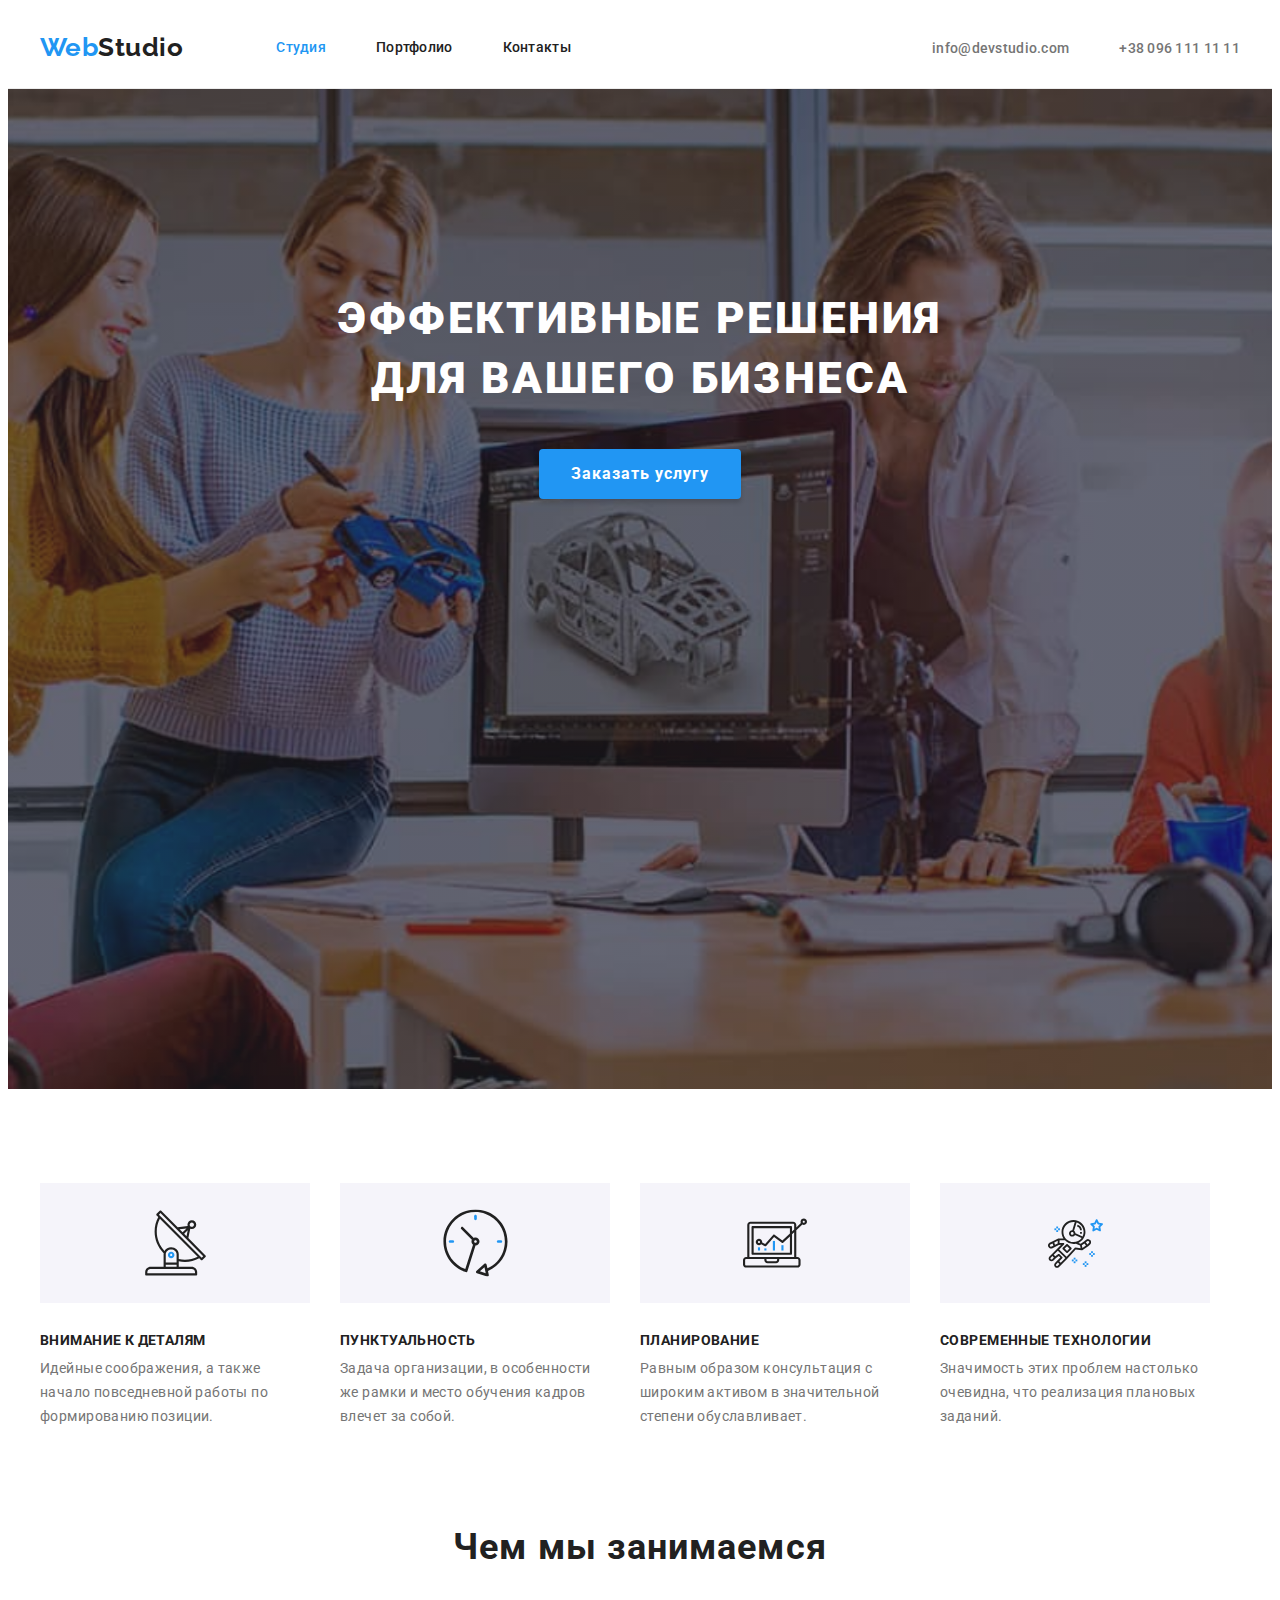
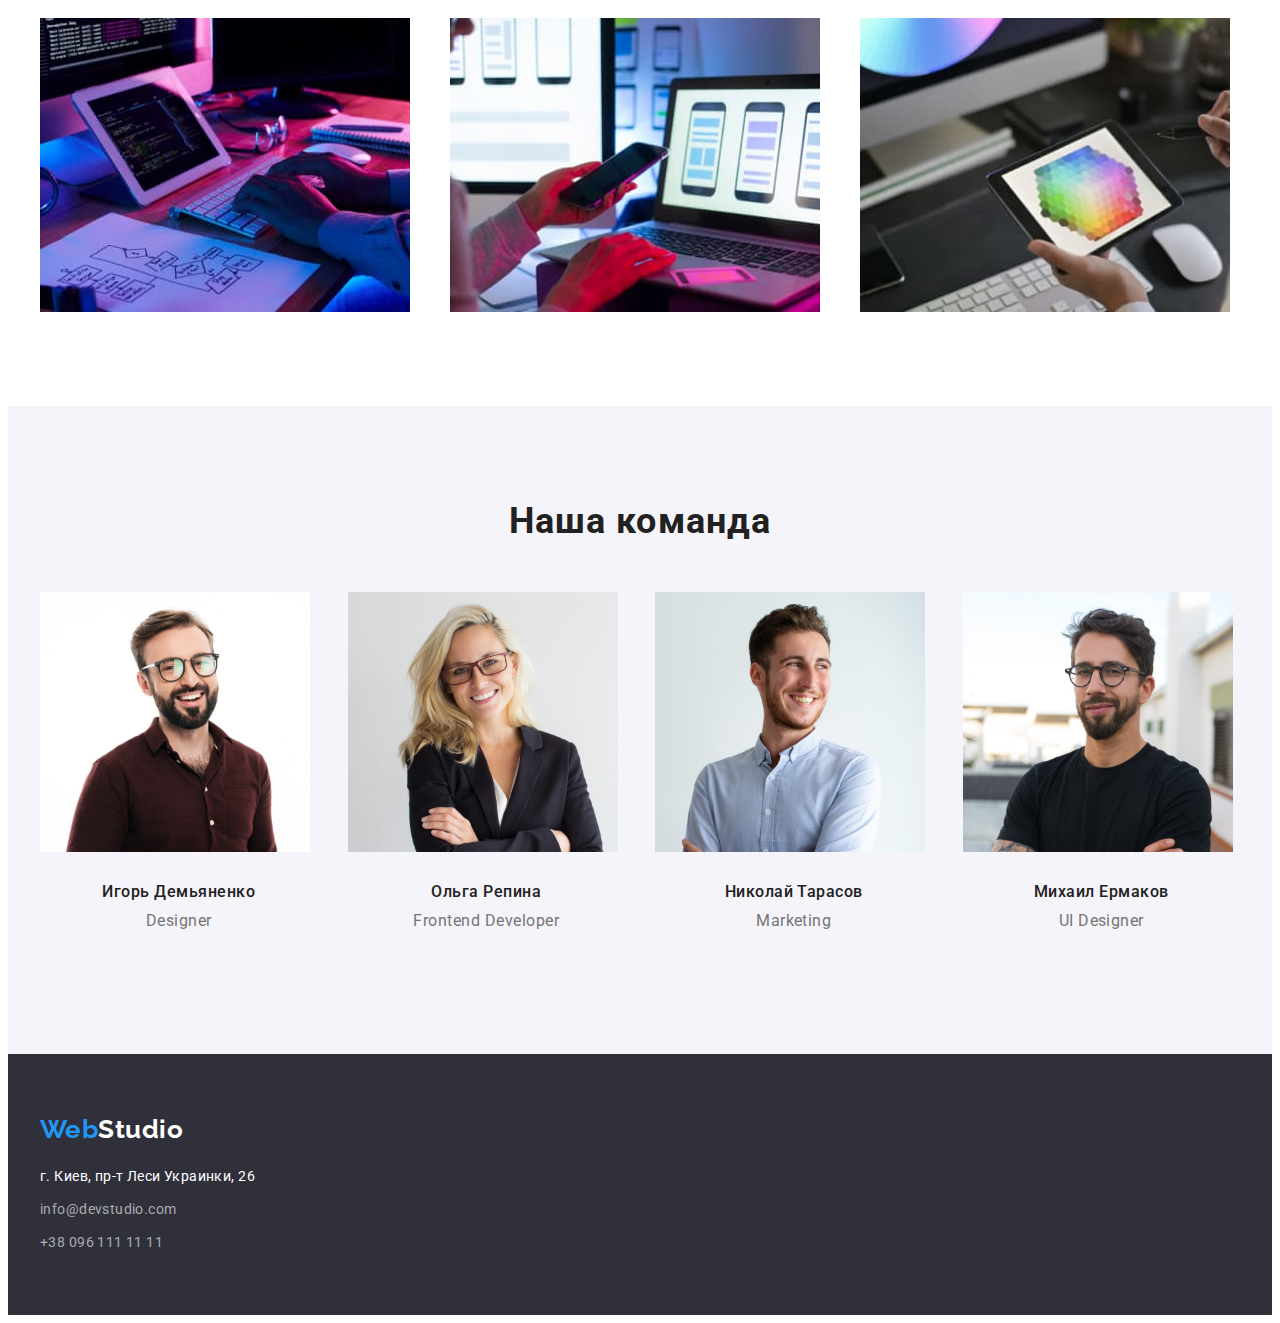
==== index.html @ 7c93a93b "иконки "наши преимущества"" ====
<!DOCTYPE html>
<html lang="ru">
  <head>
    <meta charset="UTF-8" />
    <meta http-equiv="X-UA-Compatible" content="IE=edge" />
    <meta name="viewport" content="width=device-width, initial-scale=1.0" />
    <title>WebStudio</title>
    <link rel="preconnect" href="https://fonts.googleapis.com" />
    <link rel="preconnect" href="https://fonts.gstatic.com" crossorigin />
    <link
      href="https://fonts.googleapis.com/css2?family=Raleway:wght@700&family=Roboto:wght@400;500;700;900&display=swap"
      rel="stylesheet"
    />
    <link
      rel="stylesheet"
      href="https://cdnjs.cloudflare.com/ajax/libs/modern-normalize/1.1.0/modern-normalize.min.css"
      integrity="sha512-wpPYUAdjBVSE4KJnH1VR1HeZfpl1ub8YT/NKx4PuQ5NmX2tKuGu6U/JRp5y+Y8XG2tV+wKQpNHVUX03MfMFn9Q=="
      crossorigin="anonymous"
      referrerpolicy="no-referrer"
    />
    <link rel="stylesheet" href="./css/styles.css" />
  </head>
  <body>
    <!----------------------------------------------site (header шапка)----------------------------------------->
    <header>
      <div class="container">
        <nav class="main-nav">
          <a href="./index.html" class="nav-link-logo">Web<span class="partlogo">Studio</span></a>
          <ul class="site-nav">
            <li class="item">
              <a class="link current" href="./index.html" target="_self">Студия</a>
            </li>
            <li class="item">
              <a class="link" href="./portfolio.html" target="_self">Портфолио</a>
            </li>
            <li class="item"><a class="link" href="">Контакты</a></li>
          </ul>

          <ul class="auth-nav">
            <li class="item">
              <a class="link" href="mailto:info@devstudio.com">info@devstudio.com</a>
            </li>
            <li class="item"><a class="link" href="tel:+380961111111">+38 096 111 11 11</a></li>
          </ul>
        </nav>
      </div>
    </header>
    <!---------------------------------------------hero section (секция герой)----------------------------------->
    <main>
      <section class="section-hero overlay">
        <div class="text-hero">
          <h1 class="hero-title">Эффективные решения для вашего бизнеса</h1>
        </div>
        <button class="hero-button" type="button">Заказать услугу</button>
      </section>
      <!---------------------------------------------section block (блок секций)--------------------------------->
      <section class="section-block section">
        <div class="container">
          <h2 class="vizually-hidden">Особенности</h2>

          <ul class="main-item ul">
            <li class="list-item icon-antenna">
              <h3 class="advant-title">Внимание к деталям</h3>
              <p class="subtitle">
                Идейные соображения, а также начало повседневной работы по формированию позиции.
              </p>
            </li>
            <li class="list-item icon-clock">
              <h3 class="advant-title">Пунктуальность</h3>
              <p class="subtitle">
                Задача организации, в особенности же рамки и место обучения кадров влечет за собой.
              </p>
            </li>
            <li class="list-item icon-diagram">
              <h3 class="advant-title">Планирование</h3>
              <p class="subtitle">
                Равным образом консультация с широким активом в значительной степени обуславливает.
              </p>
            </li>
            <li class="list-item icon-astronaut">
              <h3 class="advant-title">Современные технологии</h3>
              <p class="subtitle">
                Значимость этих проблем настолько очевидна, что реализация плановых заданий.
              </p>
            </li>
          </ul>
        </div>
      </section>
      <!----------------------------------------------testimonial section (чем мы занимаемся)------------------------------------------>
      <section class="section-portfolio">
        <div class="container">
          <h2 class="section-title">Чем мы занимаемся</h2>
          <ul class="gallery-flex">
            <li class="masters-item">
              <img
                class="card-image no-gap"
                src="./images/mp1.jpg"
                alt="мужчина печатает на клавиатуре"
                width="370"
              />
            </li>
            <li class="masters-item">
              <img
                class="card-image no-gap"
                src="./images/mp2.jpg"
                alt="смартфон возле ноутбука"
                width="370"
              />
            </li>
            <li class="masters-item">
              <img
                class="card-image no-gap"
                src="./images/mp3.jpg"
                alt="изображение на планшете"
                width="370"
              />
            </li>
          </ul>
        </div>
      </section>
      <!----------------------------------------------command section (наша команда)------------------------------------------>
      <section class="section-command section">
        <div class="container">
          <h2 class="section-title-desc">Наша команда</h2>
          <ul class="command-flex">
            <li class="command">
              <img
                class="card-image no-gap"
                src="./images/product-designer.jpg"
                alt="учасник команды"
                width="270"
              />
              <div class="workers">
                <h3 class="section-name">Игорь Демьяненко</h3>
                <p class="subtitle-profession">Designer</p>
              </div>
            </li>
            <li class="command">
              <img
                class="card-image no-gap"
                src="./images/frontend-developer.jpg"
                alt="учасница команды"
                width="270"
              />
              <div class="workers">
                <h3 class="section-name">Ольга Репина</h3>
                <p class="subtitle-profession">Frontend Developer</p>
              </div>
            </li>
            <li class="command">
              <img
                class="card-image no-gap"
                src="./images/marketing.jpg"
                alt="учасник команды"
                width="270"
              />
              <div class="workers">
                <h3 class="section-name">Николай Тарасов</h3>
                <p class="subtitle-profession">Marketing</p>
              </div>
            </li>
            <li class="command">
              <img
                class="card-image no-gap"
                src="./images/ui-designer.jpg"
                alt="учасник команды"
                width="270"
              />
              <div class="workers">
                <h3 class="section-name">Михаил Ермаков</h3>
                <p class="subtitle-profession">UI Designer</p>
              </div>
            </li>
          </ul>
        </div>
      </section>
    </main>
    <!----------------------------------------------footer (подвал)---------------------------------------->
    <footer class="footer">
      <div class="container">
        <a class="logo-footer" href="./index.html">Web<span class="footerlogo">Studio</span></a>
        <address>
          <ul>
            <li>
              <a
                class="link aside-link"
                href="https://goo.gl/maps/vPPs6A4afEgHFddDA"
                target="_blank"
                rel="noopener noreferrer"
                >г. Киев, пр-т Леси Украинки, 26 <br />
              </a>
            </li>
            <li>
              <a class="link-footer mail" href="mailto:info@devstudio.com">info@devstudio.com</a>
              <br />
            </li>
            <li><a class="link-footer" href="tel:+380961111111">+38 096 111 11 11</a></li>
          </ul>
        </address>
      </div>
    </footer>
  </body>
</html>
---- css/styles.css ----
/* цвет основного текста #212121;*/
/* цвет текста #757575 */
/* цвет фона шапки #ffffff;*/
/* цвет текста секции герой */
/* акцент #2196F3 */
/* цвет фона (акцента) вторичный #2F303A;*/
/* цвет фона чем мы занимаемся #E5E5E5; */
/* цвет фона наша команда #F5F4FA; */
/* подвал линки rgba(255, 255, 255, 0.6); */
/* текст адреса #ffffff */

:root {
  --primary-text-color: #212121;
  --title-text-color: #757575;
  --hero-text-color: #ffffff;
  --primary-white-color: #ffffff;
  --secondary-background-color: #2f303a;
  --secondary-fon-color: #e5e5e5;
  --accent-color: #2196f3;
  --secondary-command-color: #f5f4fa;
  --footer-link-color: rgba(255, 255, 255, 0.6);
  --address-text-color: #ffffff;
}

body {
  background-color: var(--primary-white-color);
  color: var(--primary-text-color);
  font-family: Roboto, sans-serif;
  letter-spacing: 0.03em;
}

p,
h1,
h2,
h3,
h4,
h5,
h6 {
  margin: 0;
  font-family: Roboto, sans-serif;
}

ul,
ol,
li {
  margin: 0;
  padding-left: 0;
}

ul {
  list-style: none;
}

.container {
  padding-left: 15px;
  padding-right: 15px;
  margin-left: auto;
  margin-right: auto;

  width: 1200px;
}

.link {
  text-decoration: none;
  color: var(--primary-text-color);
}

header {
  height: 80px;
  border-bottom: 1px solid #ececec;
}

/* ----------------------Logo-------------------------*/
.nav-link-logo {
  padding-top: 24px;
  padding-bottom: 25px;

  text-decoration: none;
  color: var(--accent-color);
  font-family: Raleway, sans-serif;
  font-weight: 700;
  font-size: 26px;
  line-height: 1.19;
}

.nav-link-logo:hover,
.nav-link-logo:focus {
  color: var(--accent-color);
}

.partlogo {
  color: var(--primary-text-color);
  font-family: Raleway, sans-serif;
  font-weight: 700;
  font-size: 26px;
  line-height: 1.19;
}

/* ---------------------навигация сайта------------------------ */

.main-nav {
  display: flex;
  align-items: center;
  justify-content: start;
}

.current {
  color: var(--accent-color);
}

.site-nav {
  display: flex;
  margin-left: 93px;
  font-weight: 500;
  font-size: 14px;
  line-height: 1.14;
  letter-spacing: 0.02em;
}

.site-nav .item + .item {
  margin-left: 50px;
}

.site-nav .link {
  display: block;
  padding-top: 32px;
  padding-bottom: 32px;
}

.site-nav .link:hover,
.site-nav .link:focus {
  color: var(--accent-color);
}

.vizually-hidden {
  position: absolute;
  clip: rect(0 0 0 0);
  width: 1px;
  height: 1px;
  margin: -1px;
}

/* ----------------------список адресов------------------------- */
.auth-nav {
  display: flex;
  margin-left: auto;
}

.auth-nav .item + .item {
  margin-left: 50px;
}

.auth-nav .link {
  color: var(--title-text-color);
  font-weight: 500;
  font-size: 14px;
  line-height: 1.14;
  letter-spacing: 0.02em;
}

.auth-nav .link:hover,
.auth-nav .link:focus {
  color: var(--accent-color);
}

/* ----------------------секция герой-----------------------------*/

.section-hero {
  background-color: var(--secondary-background-color);
  text-align: center;
  padding: 200px 0px;
}

.section-hero.overlay {
  max-width: 1600px;
  min-height: 600px;
  margin-left: auto;
  margin-right: auto;
  background-image: linear-gradient(to right, rgba(47, 48, 58, 0.4), rgba(47, 48, 58, 0.4)),
    url('../images/img\ iverlay.jpg');
  background-repeat: no-repeat;
  background-size: cover;
  background-position: center;
}

.text-hero {
  width: 696px;
  margin-left: auto;
  margin-right: auto;
}

.hero-title {
  color: var(--hero-text-color);
  margin-bottom: 40px;
  font-weight: 900;
  font-size: 44px;
  line-height: 1.36;
  letter-spacing: 0.06em;
  text-transform: uppercase;
}

/* ---------------------------кнопки--------------------------- */
.hero-button {
  display: inline-block;
  padding: 10px 32px;
  min-width: 200px;
  height: 50px;

  color: var(--hero-text-color);
  background-color: var(--accent-color);
  font-family: Roboto, sans-serif;
  font-weight: 700;
  font-size: 16px;
  line-height: 1.87;
  text-align: center;

  letter-spacing: 0.06em;
  cursor: pointer;
  border: none;
  border-radius: 4px;
  box-shadow: 0px 4px 4px rgba(0, 0, 0, 0.15);
}

.hero-button:hover,
.hero-button:focus {
  color: var(--primary-text-color);
  background-color: var(--hero-text-color);
}

/* -----------------блок секций (чем мы занимаемся)------------------- */

.section-block {
  display: block;
  background-color: var(--primary-white-color);

  padding-top: 94px;
  padding-bottom: 94px;
}

.main-item {
  display: flex;
}

.list-item::before {
  display: block;
  content: '';
  height: 120px;
  margin-bottom: 30px;
  background-size: contain;
  background-repeat: no-repeat;
  background-position: center;
  background-color: #f5f4fa;
}

.icon-antenna::before {
  background-image: url('../images/antenna.svg');
  background-size: 65px 70px
}


.icon-clock::before {
  background-image: url("../images/clock.svg");
  background-size: 67px 70px;
}

.icon-diagram::before {
  background-image: url("../images/diagram.svg");
  background-size: 70px 64px;
}

.icon-astronaut::before {
  background-image: url("../images/astronaut.svg");
  background-size: 55px 61px;
}


.main-item .list-item {
  width: 270px;
  margin: 0 15px;
}

.list-item:last-child {
  margin-right: 0;
}
.list-item:first-child {
  margin-left: 0;
}

.advant-title {
  margin-bottom: 10px;

  font-weight: 700;
  font-size: 14px;
  height: 14px;
  line-height: 1.14;
  letter-spacing: 0.03em;
  text-transform: uppercase;
}

.subtitle {
  color: var(--title-text-color);
  font-size: 14px;
  height: 75px;
  line-height: 1.71;
  letter-spacing: 0.03em;
}

.section-portfolio {
  display: block;
  background-color: var(--primary-white-color);

  padding-top: 0px;
  padding-bottom: 94px;
}

.section-title {
  margin-bottom: 50px;

  font-weight: 700;
  font-size: 36px;
  line-height: 1.17;
  text-align: center;
  letter-spacing: 0.03em;
}

.gallery-flex {
  display: flex;
  margin-left: -30px;
}

/* .masters-item:not(:last-child) {
  margin-right: 30px;
}
.masters-item {
  width: calc((100% - 60px) / 3);
} */

/* .masters-item {
  width: calc((100% - 90px) / 3);
  margin-left: 30px;
} */

.masters-item {
  width: calc(100% / 3 - 30px);
  margin-left: 30px;
}

.card-image.no-gap {
  display: block;
}

/* ------------------------------наша команда------------------------------ */
.section-command {
  background-color: var(--secondary-command-color);
  padding-top: 94px;
  padding-bottom: 94px;
}

.command-flex {
  display: flex;
  margin-left: -30px;
}

.command {
  flex-basis: calc(100% / 3 - 30px);
  margin-left: 30px;
}

.section-title-desc {
  margin-bottom: 50px;

  font-weight: 700;
  font-size: 36px;
  line-height: 1.17;
  text-align: center;
  letter-spacing: 0.03em;
}

.workers {
  padding-top: 30px;
  padding-bottom: 30px;
}

.section-name {
  margin-bottom: 10px;

  font-weight: 500;
  font-size: 16px;
  line-height: 1.19;
  text-align: center;
  letter-spacing: 0.03em;
}

.subtitle-profession {
  color: var(--title-text-color);

  font-size: 16px;
  line-height: 1.19;
  text-align: center;
  letter-spacing: 0.03em;
}

/* ---------------------------подвал (footer)------------------------- */

.footer {
  background-color: var(--secondary-background-color);
  padding-top: 60px;
  padding-bottom: 60px;
}

.link.aside-link {
  display: inline-block;
  margin-bottom: 9px;
  color: var(--address-text-color);
  font-style: normal;
  font-size: 14px;
  line-height: 1.7;
  letter-spacing: 0.03em;
}

.link-footer {
  display: inline-block;
  color: var(--footer-link-color);
  text-decoration: none;
  font-style: normal;
  font-weight: 400;
  font-size: 14px;
  line-height: 1.7;
  letter-spacing: 0.03em;
}

.logo-footer {
  margin-bottom: 20px;
  display: inline-block;

  text-decoration: none;
  color: var(--accent-color);
  font-family: Raleway, sans-serif;
  font-weight: 700;
  font-size: 26px;
  line-height: 1.19;
}

.logo-footer:hover,
.logo-footer:focus {
  color: var(--accent-color);
}

.footerlogo {
  color: #ffffff;
  font-family: Raleway, sans-serif;
  font-weight: 700;
  font-size: 26px;
  line-height: 1.19;
}

.link-footer.mail {
  margin-bottom: 9px;
}

/* -----------------------------------------------------Стили для Портфолио------------------------------------------------- */

/* ----------------------------кнопки (button), ilter---------------------------- */
.block-filter {
  padding-top: 94px;
  padding-bottom: 94px;
}

.btn-flex {
  display: flex;
  margin-bottom: 50px;
  align-items: center;
  justify-content: center;
}

.button {
  color: var(--primary-text-color);
  padding: 6px 22px;

  font-family: Roboto, sans-serif;
  font-weight: 500;
  font-size: 16px;
  line-height: 1.6;
  text-align: center;
  letter-spacing: 0.03em;
  cursor: pointer;

  border: 1px solid transparent;
  border-radius: 4px;
}

button:hover,
button:focus {
  background-color: var(--accent-color);
  color: var(--primary-white-color);
}

.workin {
  background-color: var(--primary-white-color);
  margin-left: auto;
  margin-right: auto;
}

.work-card {
  padding: 20px 24px;
  border-left: 1px solid #eeeeee;
  border-right: 1px solid #eeeeee;
  border-bottom: 1px solid #eeeeee;
}

.section-title-work {
  margin-bottom: 4px;

  color: var(--primary-text-color);
  font-weight: 700;
  font-size: 18px;
  line-height: 2;
  letter-spacing: 0.06em;
}

.block-work .subtitle-work {
  color: var(--title-text-color);
  font-size: 16px;
  line-height: 1.9;
  letter-spacing: 0.03em;
}

/* .filter-flex {
  margin-right: 8px;
} */

/* .filter-flex:last-child {
  margin-right: 0;
} */

.filter-flex:not(:last-child) {
  margin-right: 8px;
}

.block-work {
  background-color: var(--primary-white-color);
  display: flex;
  flex-wrap: wrap;
  margin-left: -30px;
  margin-bottom: -30px;
}

/* margin-right: 30px;
  margin-bottom: 30px; */

.flex-conteiner {
  flex-basis: calc(100% / 3 - 30px);
  margin-left: 30px;
  margin-bottom: 30px;
}
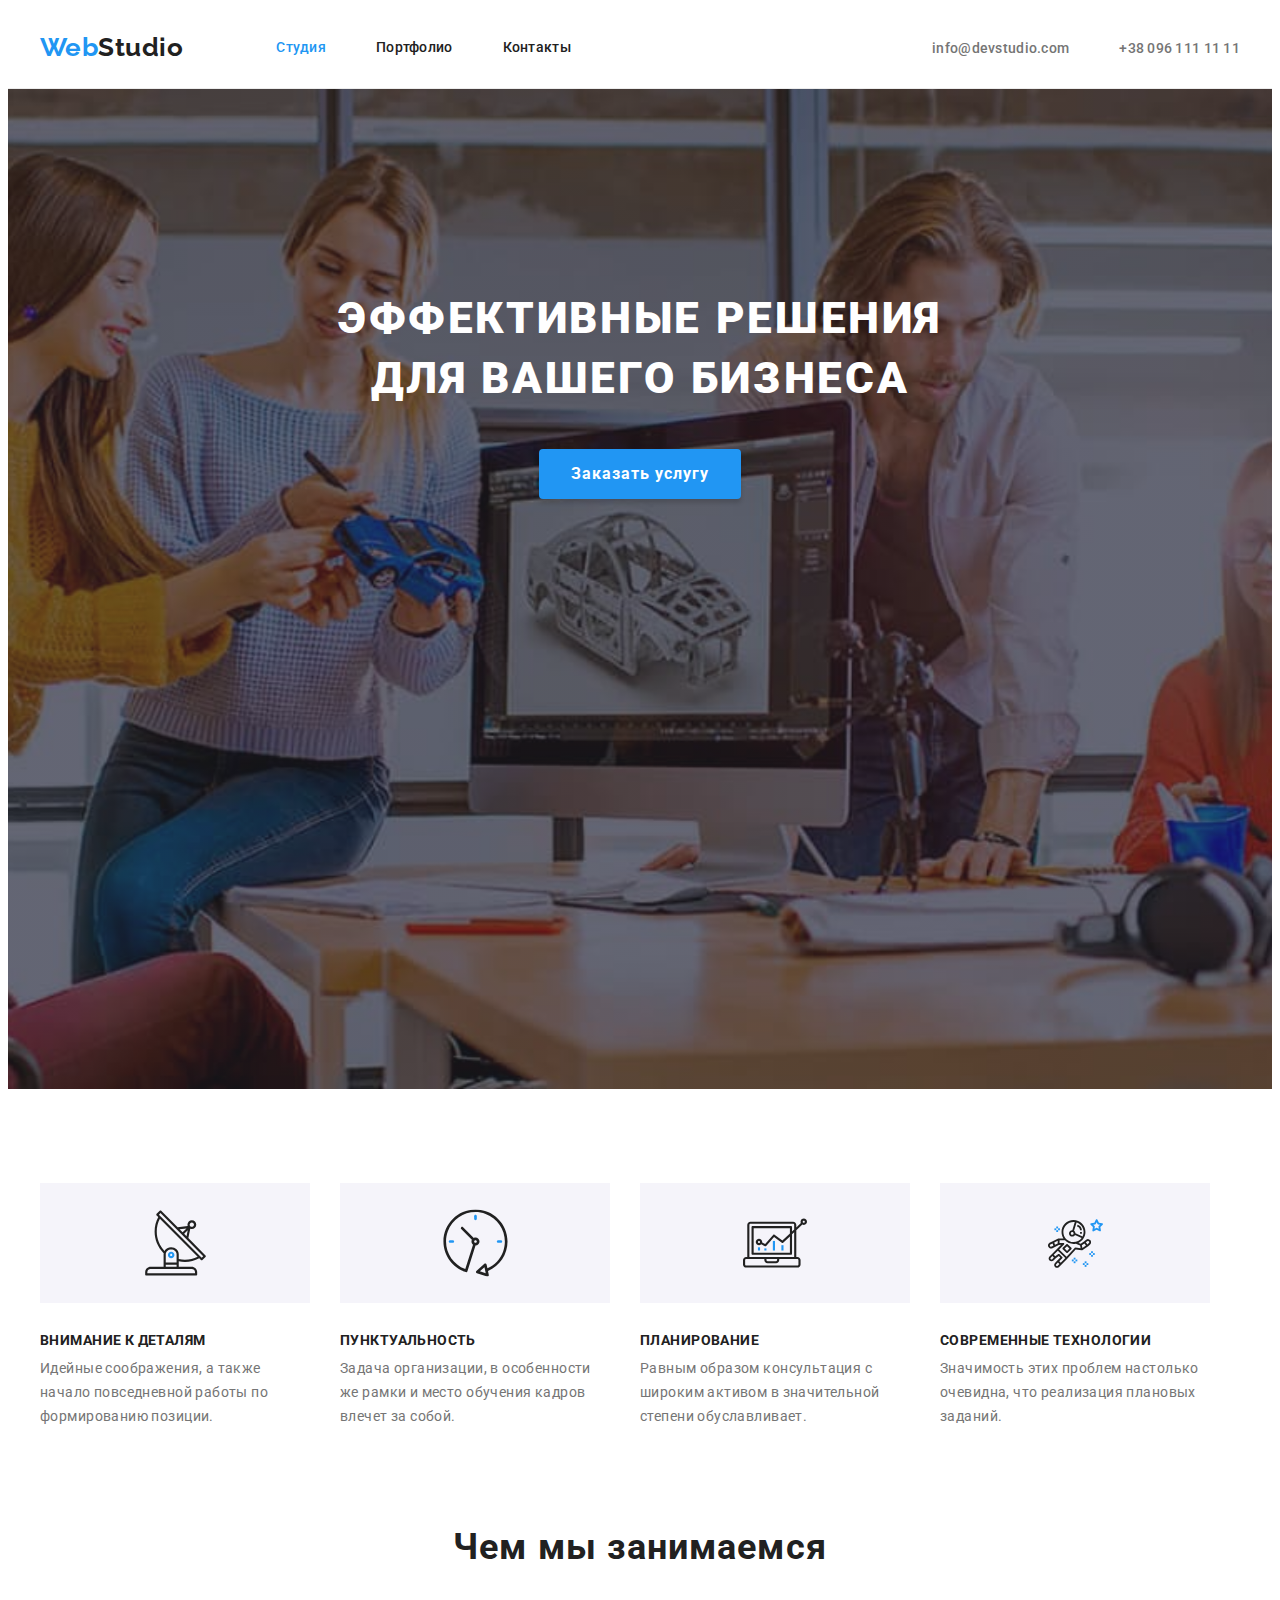
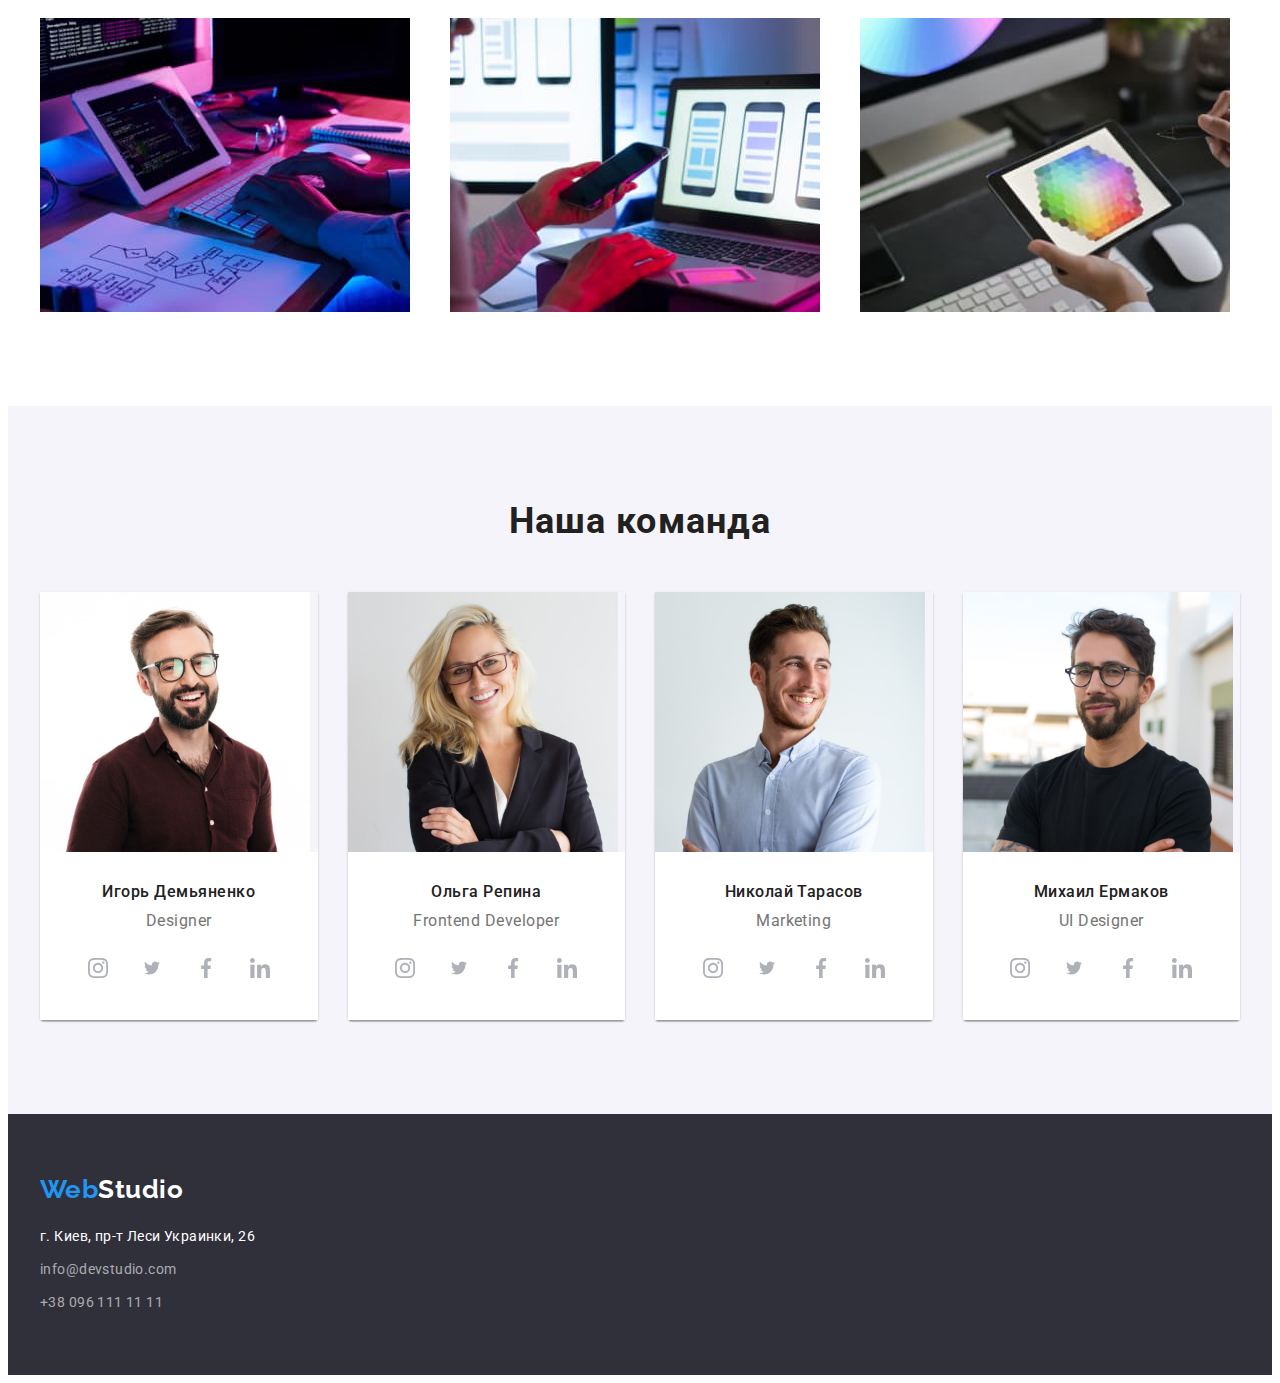
==== commit 99fde3a4: "soclink svg" ====
--- a/index.html
+++ b/index.html
@@ -133,6 +133,39 @@
               <div class="workers">
                 <h3 class="section-name">Игорь Демьяненко</h3>
                 <p class="subtitle-profession">Designer</p>
+                <ul class="actions">
+                  <li class="masters-soc-item">
+                    <a href="" class="link-svg">
+                      <svg class="svg-soc-icon" width="20" height="20">
+                        <use href="./images/svg icon/symbol-defs.svg#icon-instagram"></use>
+                      </svg>
+                    </a>
+                  </li>
+
+                  <li class="masters-soc-item">
+                    <a href="" class="link-svg">
+                      <svg class="svg-soc-icon" width="20" height="16">
+                        <use href="./images/svg icon/symbol-defs.svg#icon-twitter"></use>
+                      </svg>
+                    </a>
+                  </li>
+
+                  <li class="masters-soc-item">
+                    <a href="" class="link-svg">
+                      <svg class="svg-soc-icon" width="20" height="20">
+                        <use href="./images/svg icon/symbol-defs.svg#icon-facebook"></use>
+                      </svg>
+                    </a>
+                  </li>
+
+                  <li class="masters-soc-item">
+                    <a href="" class="link-svg">
+                      <svg class="svg-soc-icon" width="20" height="20">
+                        <use href="./images/svg icon/symbol-defs.svg#icon-linkedin"></use>
+                      </svg>
+                    </a>
+                  </li>
+                </ul>
               </div>
             </li>
             <li class="command">
@@ -145,6 +178,39 @@
               <div class="workers">
                 <h3 class="section-name">Ольга Репина</h3>
                 <p class="subtitle-profession">Frontend Developer</p>
+                <ul class="actions">
+                  <li class="masters-soc-item">
+                    <a href="" class="link-svg">
+                      <svg class="svg-soc-icon" width="20" height="20">
+                        <use href="./images/svg icon/symbol-defs.svg#icon-instagram"></use>
+                      </svg>
+                    </a>
+                  </li>
+
+                  <li class="masters-soc-item">
+                    <a href="" class="link-svg">
+                      <svg class="svg-soc-icon" width="20" height="16">
+                        <use href="./images/svg icon/symbol-defs.svg#icon-twitter"></use>
+                      </svg>
+                    </a>
+                  </li>
+
+                  <li class="masters-soc-item">
+                    <a href="" class="link-svg">
+                      <svg class="svg-soc-icon" width="20" height="20">
+                        <use href="./images/svg icon/symbol-defs.svg#icon-facebook"></use>
+                      </svg>
+                    </a>
+                  </li>
+
+                  <li class="masters-soc-item">
+                    <a href="" class="link-svg">
+                      <svg class="svg-soc-icon" width="20" height="20">
+                        <use href="./images/svg icon/symbol-defs.svg#icon-linkedin"></use>
+                      </svg>
+                    </a>
+                  </li>
+                </ul>
               </div>
             </li>
             <li class="command">
@@ -157,6 +223,39 @@
               <div class="workers">
                 <h3 class="section-name">Николай Тарасов</h3>
                 <p class="subtitle-profession">Marketing</p>
+                <ul class="actions">
+                  <li class="masters-soc-item">
+                    <a href="" class="link-svg">
+                      <svg class="svg-soc-icon" width="20" height="20">
+                        <use href="./images/svg icon/symbol-defs.svg#icon-instagram"></use>
+                      </svg>
+                    </a>
+                  </li>
+
+                  <li class="masters-soc-item">
+                    <a href="" class="link-svg">
+                      <svg class="svg-soc-icon" width="20" height="16">
+                        <use href="./images/svg icon/symbol-defs.svg#icon-twitter"></use>
+                      </svg>
+                    </a>
+                  </li>
+
+                  <li class="masters-soc-item">
+                    <a href="" class="link-svg">
+                      <svg class="svg-soc-icon" width="20" height="20">
+                        <use href="./images/svg icon/symbol-defs.svg#icon-facebook"></use>
+                      </svg>
+                    </a>
+                  </li>
+
+                  <li class="masters-soc-item">
+                    <a href="" class="link-svg">
+                      <svg class="svg-soc-icon" width="20" height="20">
+                        <use href="./images/svg icon/symbol-defs.svg#icon-linkedin"></use>
+                      </svg>
+                    </a>
+                  </li>
+                </ul>
               </div>
             </li>
             <li class="command">
@@ -169,6 +268,39 @@
               <div class="workers">
                 <h3 class="section-name">Михаил Ермаков</h3>
                 <p class="subtitle-profession">UI Designer</p>
+                <ul class="actions">
+                  <li class="masters-soc-item">
+                    <a href="" class="link-svg">
+                      <svg class="svg-soc-icon" width="20" height="20">
+                        <use href="./images/svg icon/symbol-defs.svg#icon-instagram"></use>
+                      </svg>
+                    </a>
+                  </li>
+
+                  <li class="masters-soc-item">
+                    <a href="" class="link-svg">
+                      <svg class="svg-soc-icon" width="20" height="16">
+                        <use href="./images/svg icon/symbol-defs.svg#icon-twitter"></use>
+                      </svg>
+                    </a>
+                  </li>
+
+                  <li class="masters-soc-item">
+                    <a href="" class="link-svg">
+                      <svg class="svg-soc-icon" width="20" height="20">
+                        <use href="./images/svg icon/symbol-defs.svg#icon-facebook"></use>
+                      </svg>
+                    </a>
+                  </li>
+
+                  <li class="masters-soc-item">
+                    <a href="" class="link-svg">
+                      <svg class="svg-soc-icon" width="20" height="20">
+                        <use href="./images/svg icon/symbol-defs.svg#icon-linkedin"></use>
+                      </svg>
+                    </a>
+                  </li>
+                </ul>
               </div>
             </li>
           </ul>
--- a/css/styles.css
+++ b/css/styles.css
@@ -254,25 +254,23 @@
 
 .icon-antenna::before {
   background-image: url('../images/antenna.svg');
-  background-size: 65px 70px
-}
-
+  background-size: 65px 70px;
+}
 
 .icon-clock::before {
-  background-image: url("../images/clock.svg");
+  background-image: url('../images/clock.svg');
   background-size: 67px 70px;
 }
 
 .icon-diagram::before {
-  background-image: url("../images/diagram.svg");
+  background-image: url('../images/diagram.svg');
   background-size: 70px 64px;
 }
 
 .icon-astronaut::before {
-  background-image: url("../images/astronaut.svg");
+  background-image: url('../images/astronaut.svg');
   background-size: 55px 61px;
 }
-
 
 .main-item .list-item {
   width: 270px;
@@ -364,6 +362,9 @@
 .command {
   flex-basis: calc(100% / 3 - 30px);
   margin-left: 30px;
+  box-shadow: 0px 1px 3px rgba(0, 0, 0, 0.12), 0px 1px 1px rgba(0, 0, 0, 0.14),
+    0px 2px 1px rgba(0, 0, 0, 0.2);
+  border-radius: 0px 0px 4px 4px;
 }
 
 .section-title-desc {
@@ -379,6 +380,7 @@
 .workers {
   padding-top: 30px;
   padding-bottom: 30px;
+  background-color: #ffffff;
 }
 
 .section-name {
@@ -398,6 +400,53 @@
   line-height: 1.19;
   text-align: center;
   letter-spacing: 0.03em;
+  margin-bottom: 16px;
+}
+
+.actions {
+  display: flex;
+  justify-content: center;
+  padding: 0;
+  margin: 0;
+  list-style: none;
+}
+
+.masters-soc-item {
+  width: 44px;
+  height: 44px;
+  margin-right: 10px;
+}
+
+.masters-soc-item:last-child {
+  margin-right: 0;
+}
+
+.link-svg {
+  display: flex;
+  width: 100%;
+  height: 100%;
+  border-radius: 50%;
+  align-items: center;
+  justify-content: center;
+  color: #ffffff;
+}
+
+.svg-soc-icon {
+  fill: #AFB1B8;
+  
+}
+
+
+.link-svg:hover,
+.link-svg:focus
+{
+  background-color: var(--accent-color); 
+}
+
+.link-svg:hover .svg-soc-icon,
+.link-svg:focus .svg-soc-icon
+.link-svg:focus  {
+  fill: #ffffff;
 }
 
 /* ---------------------------подвал (footer)------------------------- */
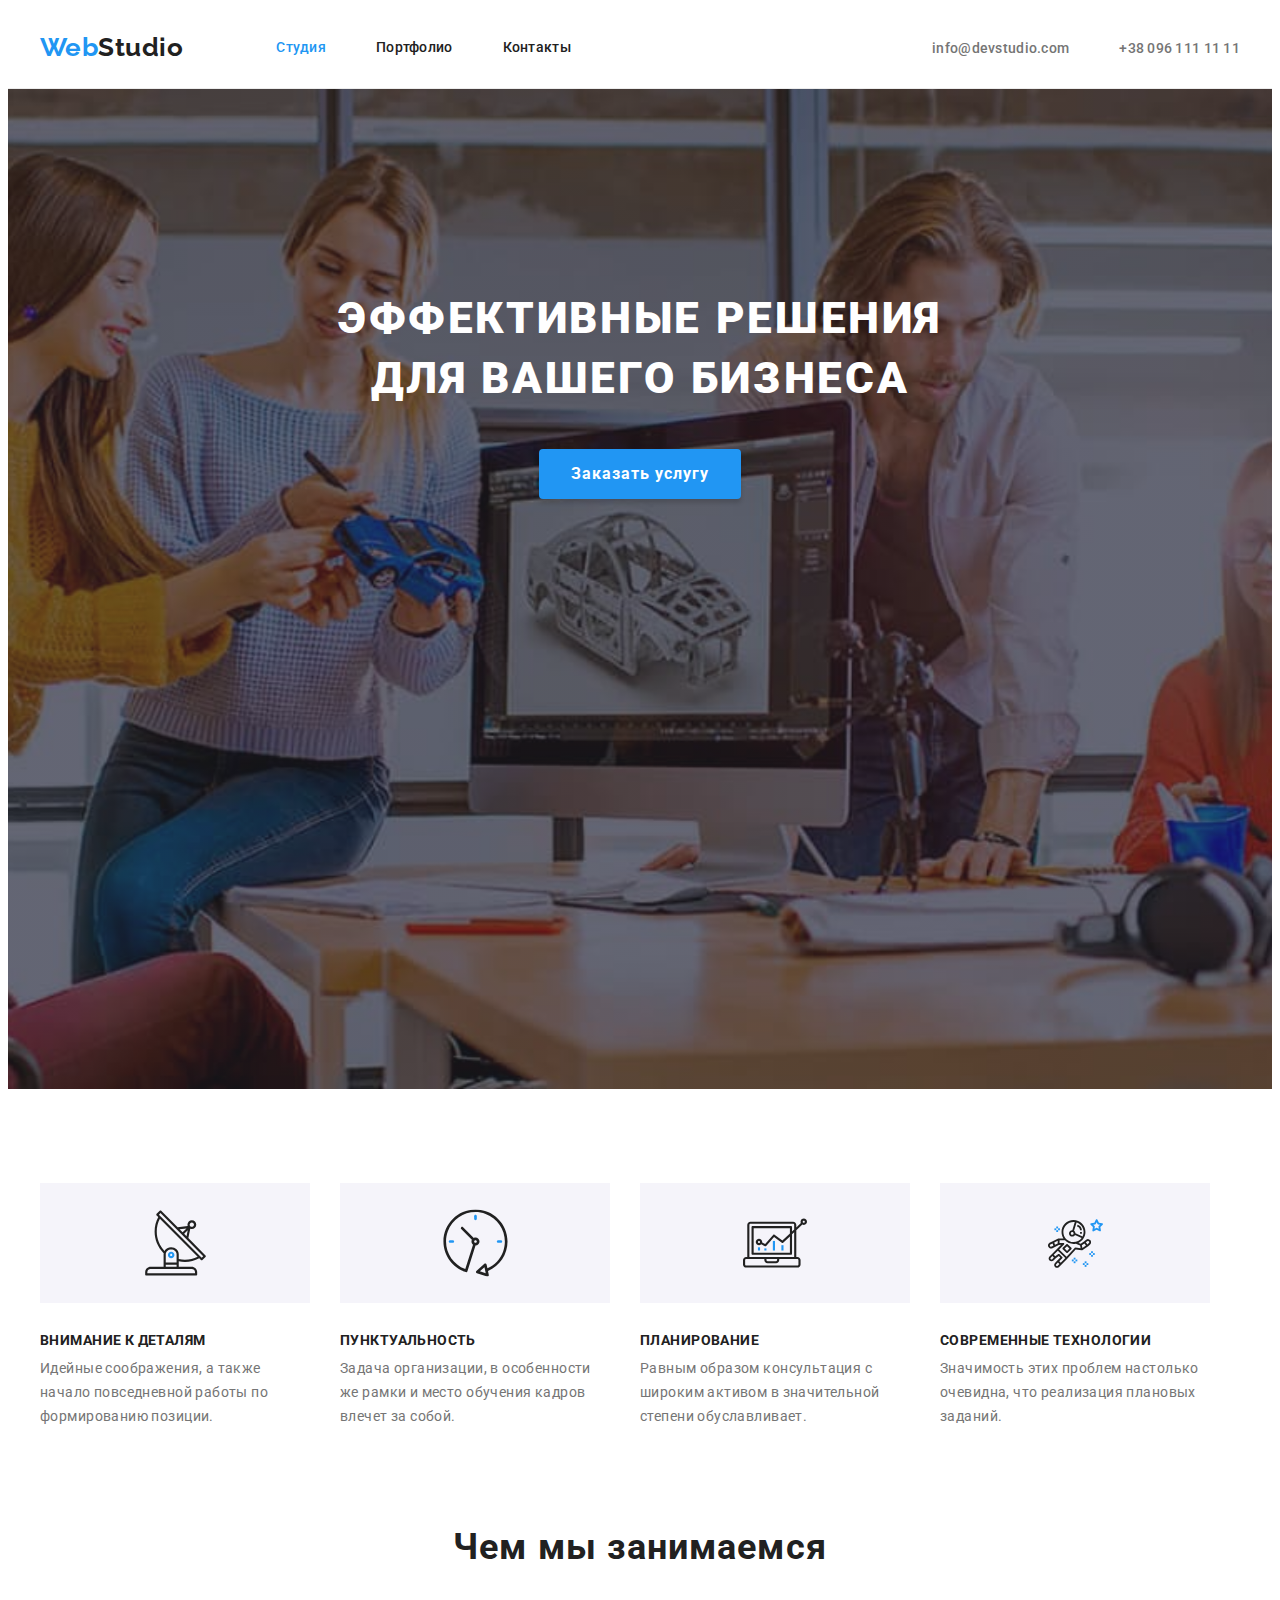
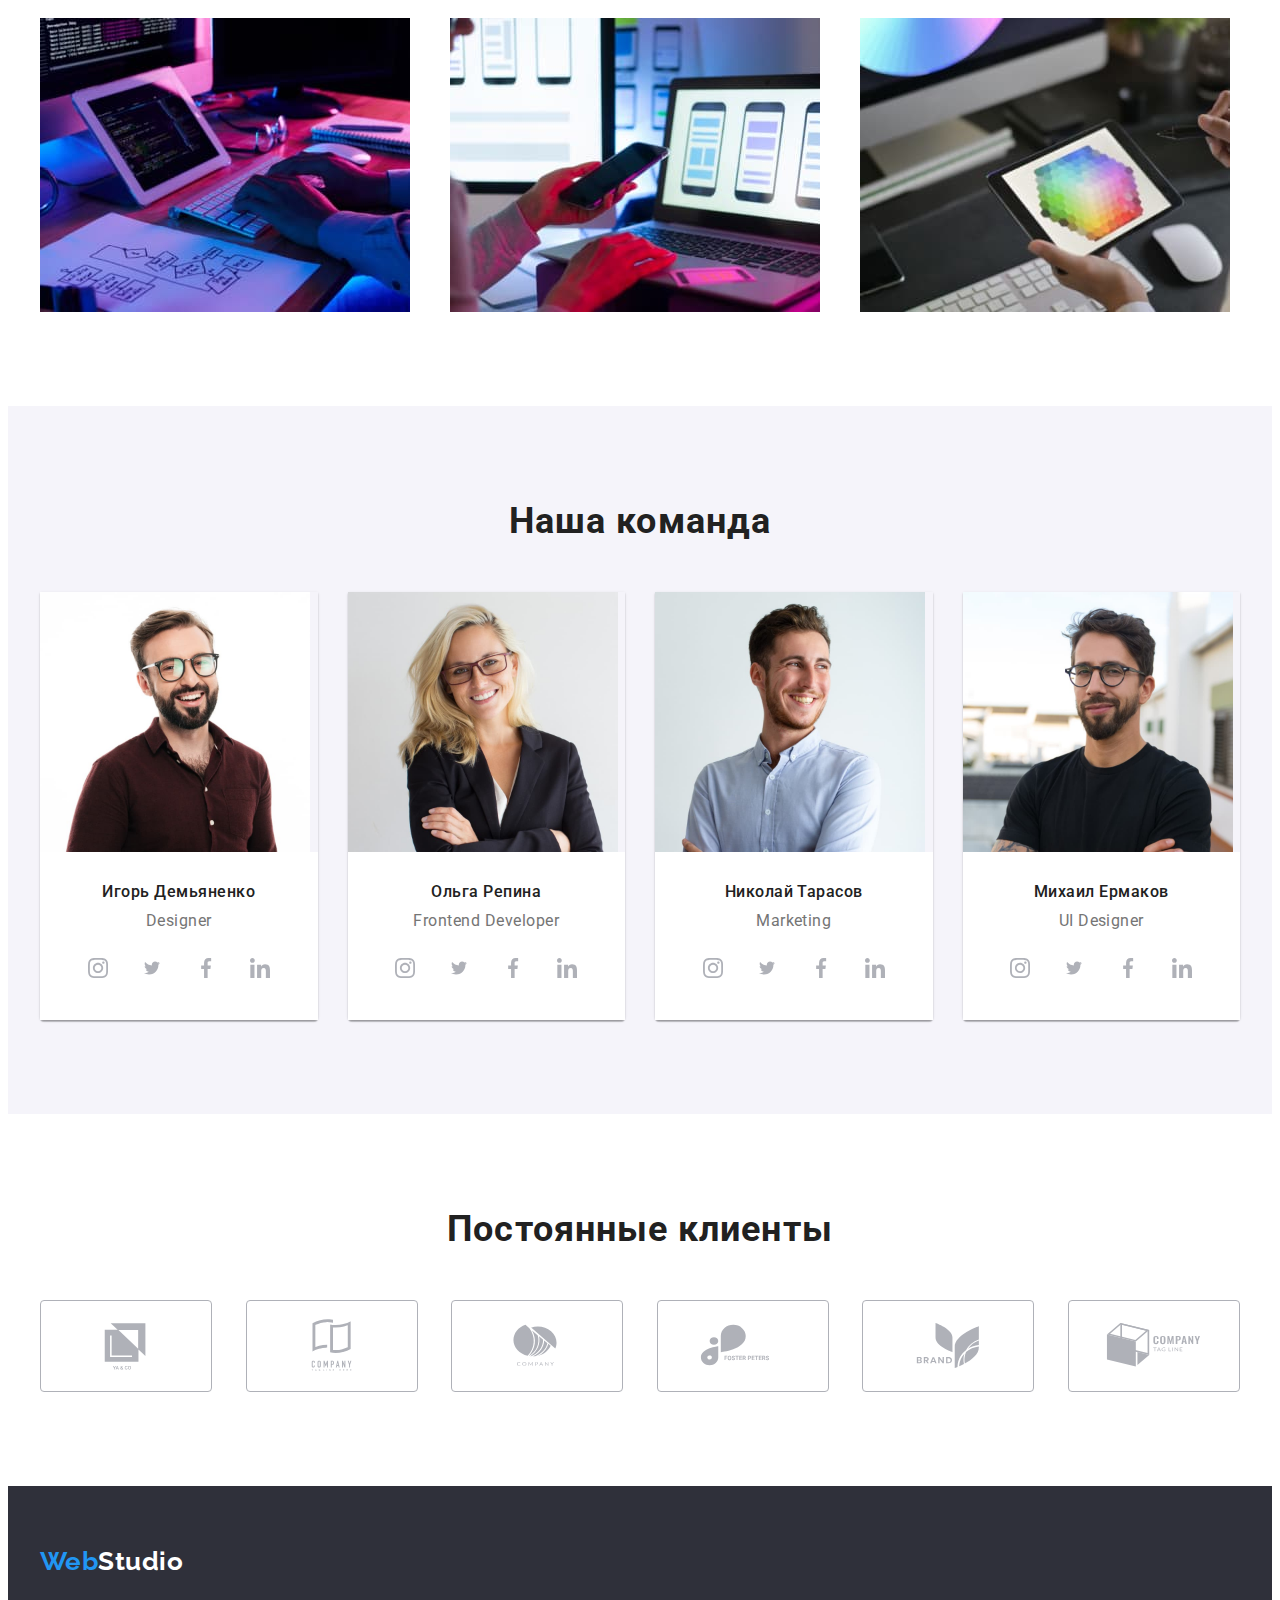
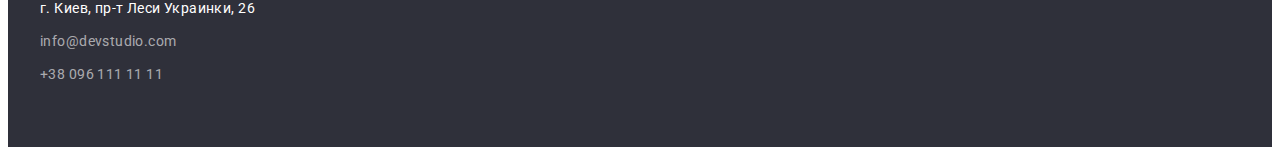
==== commit 65053c4c: "Секция постоянные клиенты" ====
--- a/index.html
+++ b/index.html
@@ -306,6 +306,58 @@
           </ul>
         </div>
       </section>
+
+       <!-- Постоянные клиенты -->
+
+       <section class="section-client">
+        <div class="container">
+          <h2 class="section-title desc">Постоянные клиенты</h2>
+          <ul class="clients ul">
+            <li class="clients-link">
+              <a class="link-svg-logo" href="#">
+                <svg class="svg" width="106" height="60">
+                  <use href="./images/svg icon/symbol-defs.svg#icon-Logo1"></use>
+                </svg>
+              </a>
+            </li>
+            <li class="clients-link">
+              <a class="link-svg-logo" href="#">
+                <svg width="106" height="60">
+                  <use href="./images/svg icon/symbol-defs.svg#icon-Logo2"></use>
+                </svg>
+              </a>
+            </li>
+            <li class="clients-link">
+              <a class="link-svg-logo" href="#">
+                <svg width="106" height="60">
+                  <use href="./images/svg icon/symbol-defs.svg#icon-Logo3"></use>
+                </svg>
+              </a>
+            </li>
+            <li class="clients-link">
+              <a class="link-svg-logo" href="#">
+                <svg width="106" height="60">
+                  <use href="./images/svg icon/symbol-defs.svg#icon-Logo4"></use>
+                </svg>
+              </a>
+            </li>
+            <li class="clients-link">
+              <a class="link-svg-logo" href="#">
+                <svg width="106" height="60">
+                  <use href="./images/svg icon/symbol-defs.svg#icon-Logo5"></use>
+                </svg>
+              </a>
+            </li>
+            <li class="clients-link">
+              <a class="link-svg-logo" href="#">
+                <svg width="106" height="60">
+                  <use href="./images/svg icon/symbol-defs.svg#icon-Logo6"></use>
+                </svg>
+              </a>
+            </li>
+          </ul>
+        </div>
+      </section>
     </main>
     <!----------------------------------------------footer (подвал)---------------------------------------->
     <footer class="footer">
--- a/css/styles.css
+++ b/css/styles.css
@@ -445,8 +445,36 @@
 
 .link-svg:hover .svg-soc-icon,
 .link-svg:focus .svg-soc-icon
-.link-svg:focus  {
+{
   fill: #ffffff;
+}
+
+/* ---------------Постоянные клиенты---------------*/
+.section-client {
+  padding-bottom: 94px;
+  padding-top: 94px;
+}
+
+.clients {
+  display: flex;
+  justify-content: space-between;
+}
+
+.link-svg-logo {
+  display: flex;
+  justify-content: center;
+  align-items: center;
+  width: 170px;
+  height: 90px;
+  border: 1px solid #afb1b8;
+  border-radius: 4px;
+  fill: #afb1b8;
+}
+
+.link-svg-logo:hover,
+.link-svg-logo:focus {
+  border: 1px solid var(--accent-color);
+  fill: var(--accent-color);
 }
 
 /* ---------------------------подвал (footer)------------------------- */
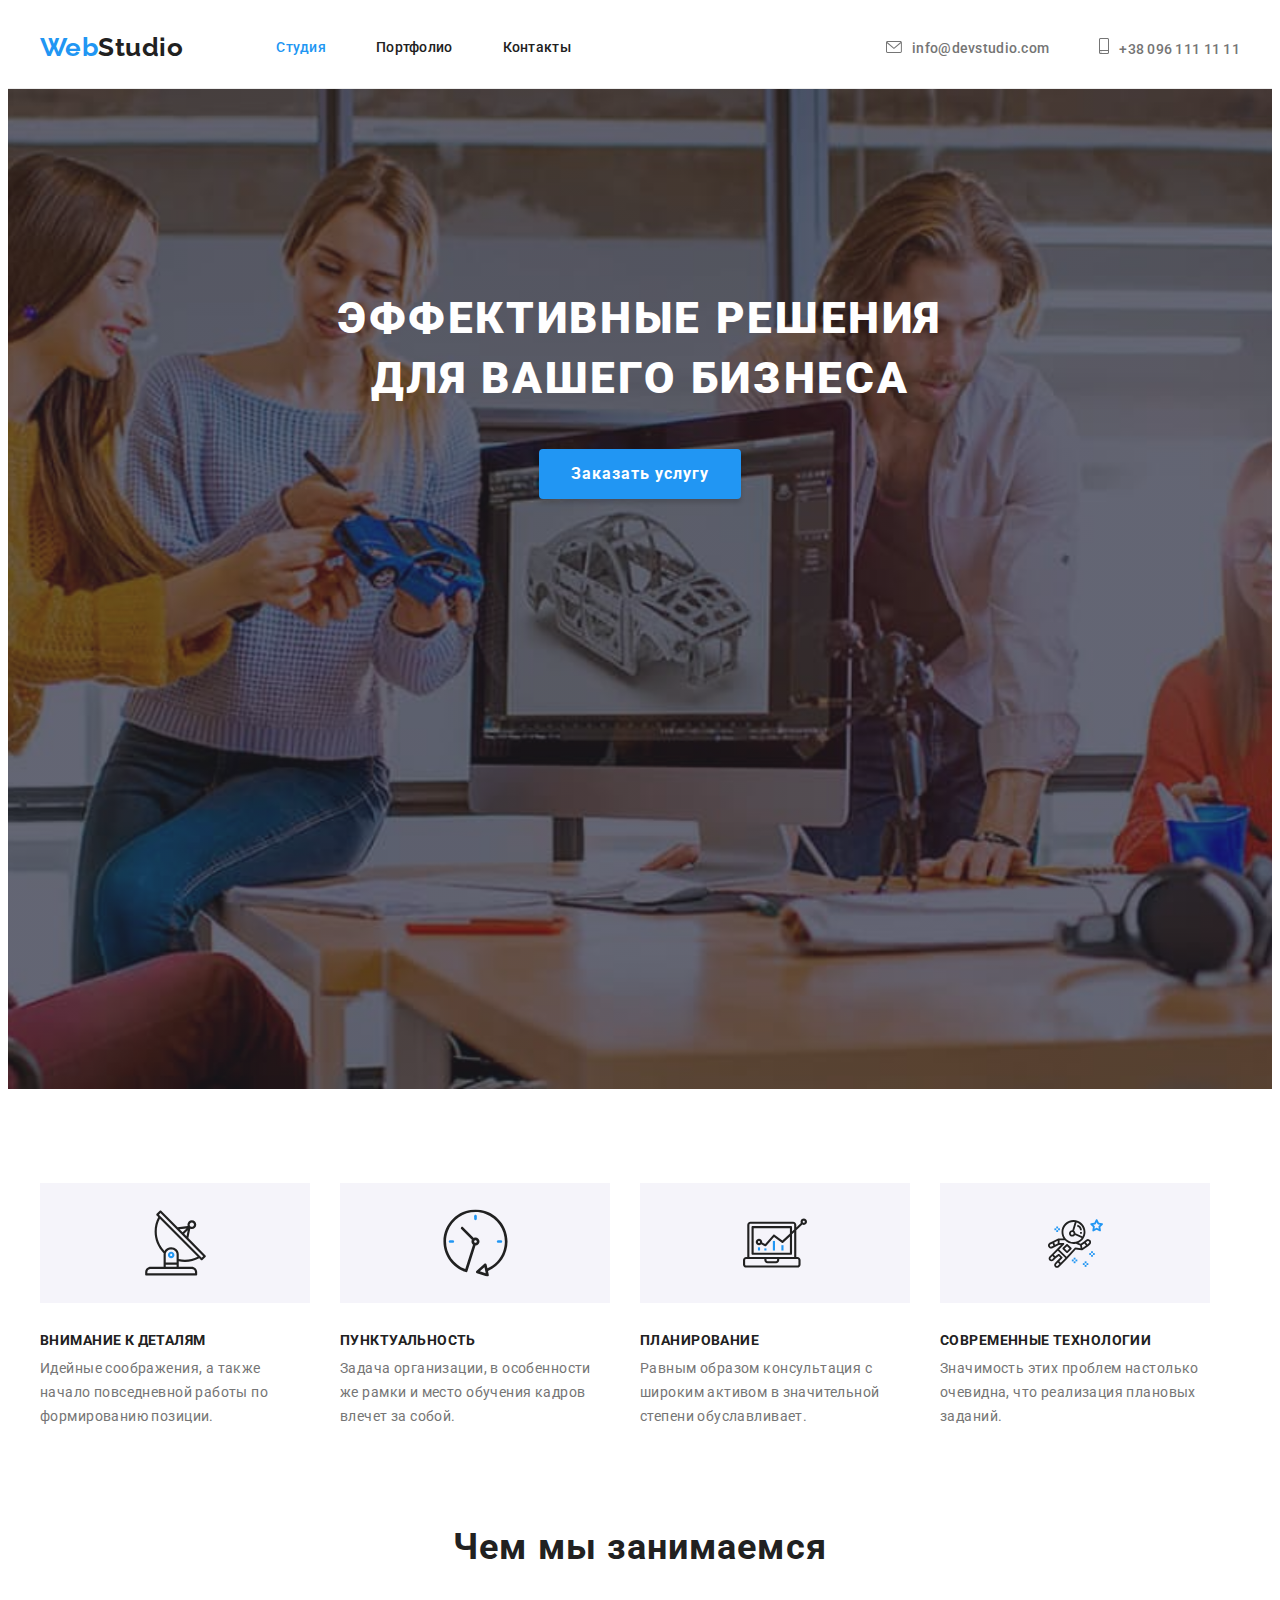
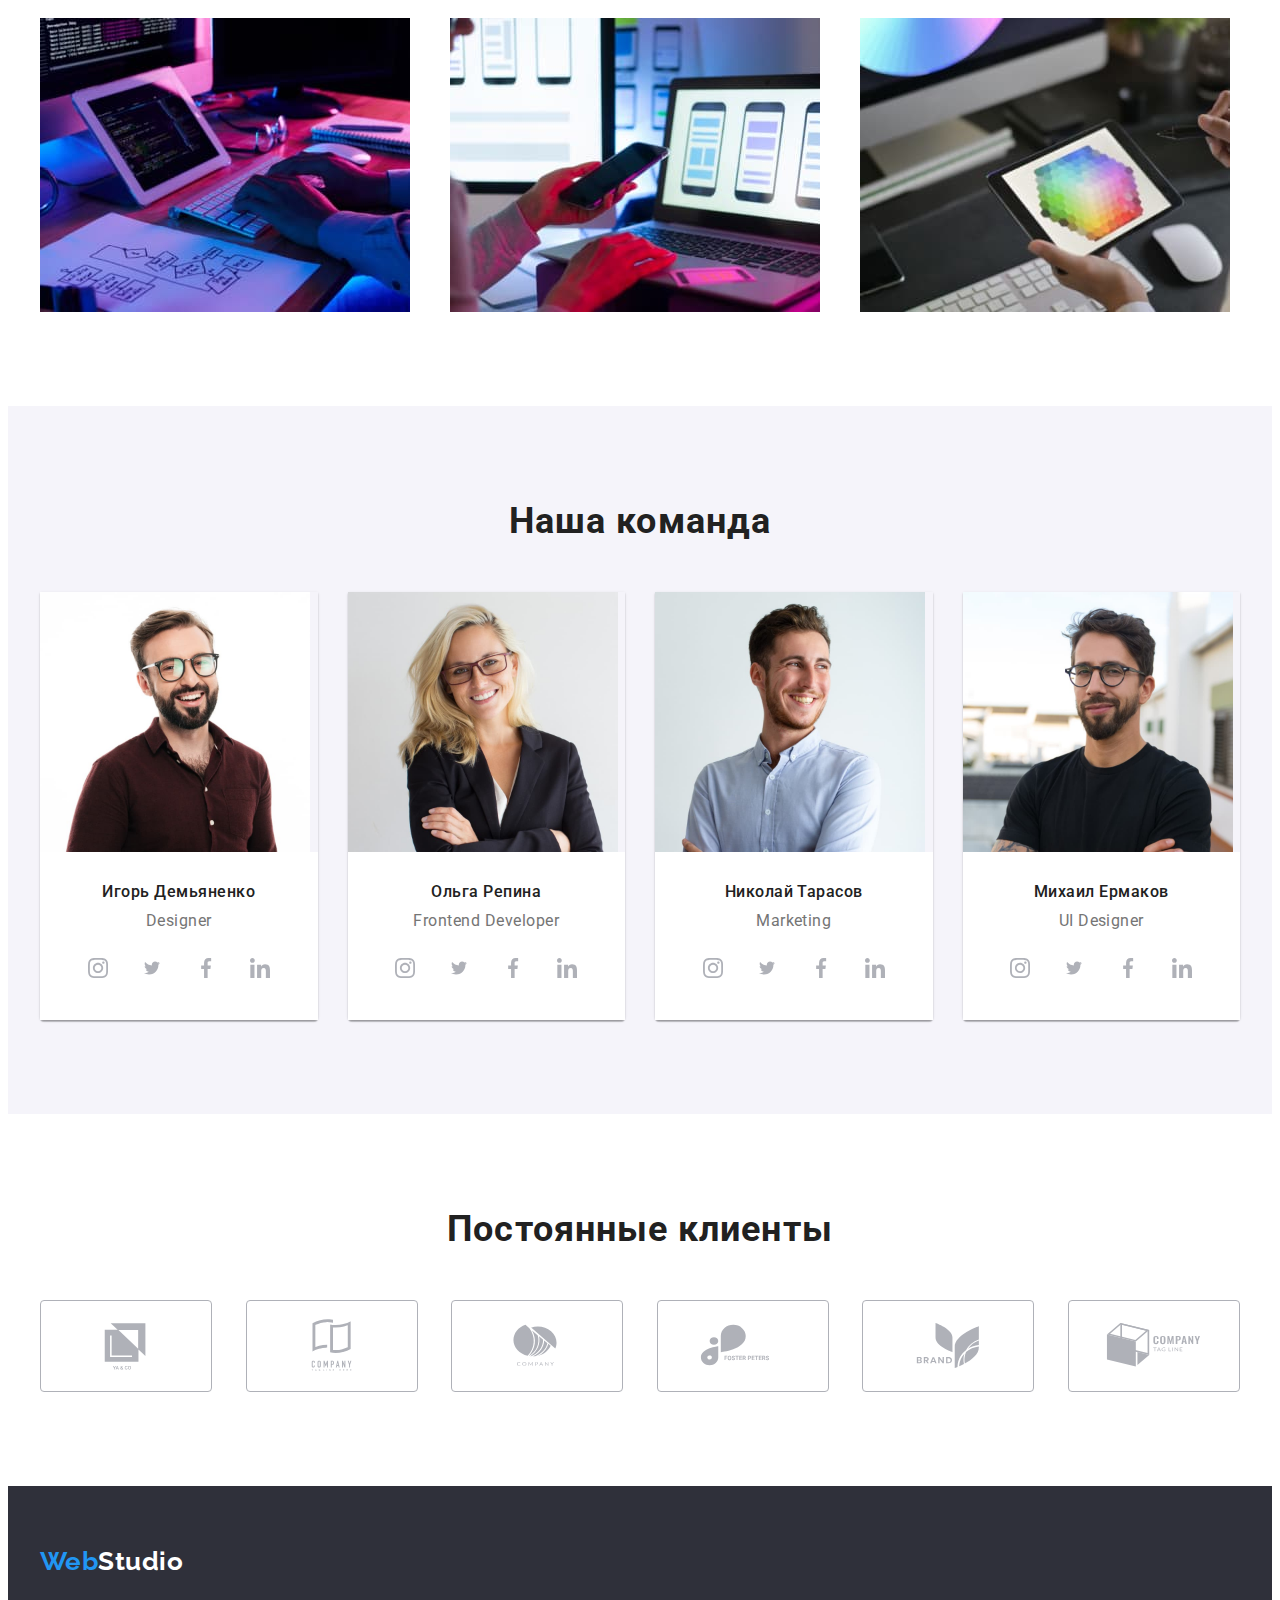
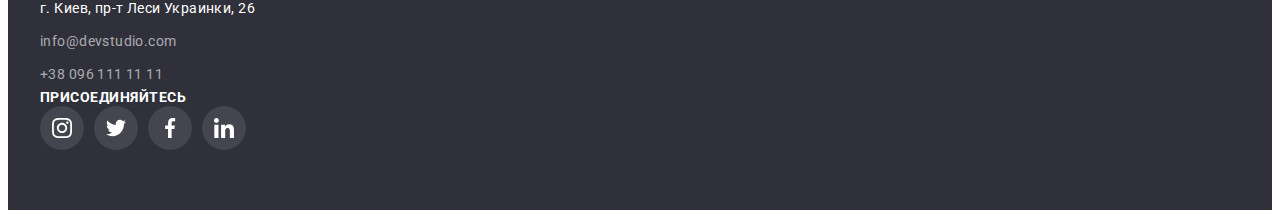
==== commit 60cb573b: "правки" ====
--- a/index.html
+++ b/index.html
@@ -38,9 +38,19 @@
 
           <ul class="auth-nav">
             <li class="item">
-              <a class="link" href="mailto:info@devstudio.com">info@devstudio.com</a>
-            </li>
-            <li class="item"><a class="link" href="tel:+380961111111">+38 096 111 11 11</a></li>
+              <a class="link" href="mailto:info@devstudio.com"
+                ><svg class="envelope" width="16" height="12">
+                  <use href="./images/svg icon/symbol-defs.svg#icon-envelope"></use></svg
+                >info@devstudio.com</a
+              >
+            </li>
+            <li class="item">
+              <a class="link" href="tel:+380961111111"
+                ><svg class="envelope" width="10" height="16">
+                  <use href="./images/svg icon/symbol-defs.svg#icon-smartphone"></use></svg
+                >+38 096 111 11 11</a
+              >
+            </li>
           </ul>
         </nav>
       </div>
@@ -307,9 +317,9 @@
         </div>
       </section>
 
-       <!-- Постоянные клиенты -->
-
-       <section class="section-client">
+      <!-- Постоянные клиенты -->
+
+      <section class="section-client">
         <div class="container">
           <h2 class="section-title desc">Постоянные клиенты</h2>
           <ul class="clients ul">
@@ -362,6 +372,7 @@
     <!----------------------------------------------footer (подвал)---------------------------------------->
     <footer class="footer">
       <div class="container">
+        <div class="address-footer">
         <a class="logo-footer" href="./index.html">Web<span class="footerlogo">Studio</span></a>
         <address>
           <ul>
@@ -382,6 +393,33 @@
           </ul>
         </address>
       </div>
+       <!------------Социальные сети------------>
+        <div class="network-footer">
+          <b class="text-footer">присоединяйтесь</b>
+          <div class="social-network-footer">
+            <a class="link-network-footer" href="https://www.instagram.com/">
+              <svg class="icon-instagram" width="20" height="20">
+                <use href="./images/svg icon/symbol-defs.svg#icon-instagram"></use>
+              </svg>
+            </a>
+            <a class="link-network-footer" href="https://www.twitter.com/">
+              <svg class="icon-instagram" width="20" height="20">
+                <use href="./images/svg icon/symbol-defs.svg#icon-twitter"></use>
+              </svg>
+            </a>
+            <a class="link-network-footer" href="https://www.facebook.com/">
+              <svg class="icon-instagram" width="20" height="20">
+                <use href="./images/svg icon/symbol-defs.svg#icon-facebook"></use>
+              </svg>
+            </a>
+            <a class="link-network-footer" href="https://www.linkedin.com/">
+              <svg class="icon-network-footer" width="20" height="20">
+                <use href="./images/svg icon/symbol-defs.svg#icon-linkedin"></use>
+              </svg>
+            </a>
+          </div>
+        </div>
+      </div>
     </footer>
   </body>
 </html>
--- a/css/styles.css
+++ b/css/styles.css
@@ -163,6 +163,15 @@
   color: var(--accent-color);
 }
 
+.envelope {
+  margin-right: 10px;
+}
+
+.envelope:hover,
+.envelope:focus {
+  color: var(--accent-color);
+}
+
 /* ----------------------секция герой-----------------------------*/
 
 .section-hero {
@@ -432,20 +441,16 @@
 }
 
 .svg-soc-icon {
-  fill: #AFB1B8;
-  
-}
-
+  fill: #afb1b8;
+}
 
 .link-svg:hover,
-.link-svg:focus
-{
-  background-color: var(--accent-color); 
+.link-svg:focus {
+  background-color: var(--accent-color);
 }
 
 .link-svg:hover .svg-soc-icon,
-.link-svg:focus .svg-soc-icon
-{
+.link-svg:focus .svg-soc-icon {
   fill: #ffffff;
 }
 
@@ -535,9 +540,48 @@
   margin-bottom: 9px;
 }
 
-/* -----------------------------------------------------Стили для Портфолио------------------------------------------------- */
-
-/* ----------------------------кнопки (button), ilter---------------------------- */
+/* ---------Социальные сети--------*/
+.text-footer {
+  font-weight: 700;
+  font-size: 14px;
+  line-height: 1.14;
+  margin: 0;
+  margin-bottom: 20px;
+  text-transform: uppercase;
+
+  color: var(--primary-white-color);
+}
+
+.social-network-footer {
+  display: flex;
+}
+
+.link-network-footer {
+  display: flex;
+  justify-content: center;
+  align-items: center;
+  margin-left: 10px;
+
+  width: 44px;
+  height: 44px;
+  border-radius: 50%;
+  fill: var(--primary-white-color);
+  background: rgba(255, 255, 255, 0.1);
+}
+
+.link-network-footer:first-child {
+  margin-left: 0;
+}
+
+.link-network-footer:hover,
+.link-network-footer:focus {
+  background-color: var(--accent-color);
+  fill: var(--primary-white-color);
+}
+
+/*-----------Стили Портфолио------------- */
+
+/* ---------кнопки (button), ilter------- */
 .block-filter {
   padding-top: 94px;
   padding-bottom: 94px;
